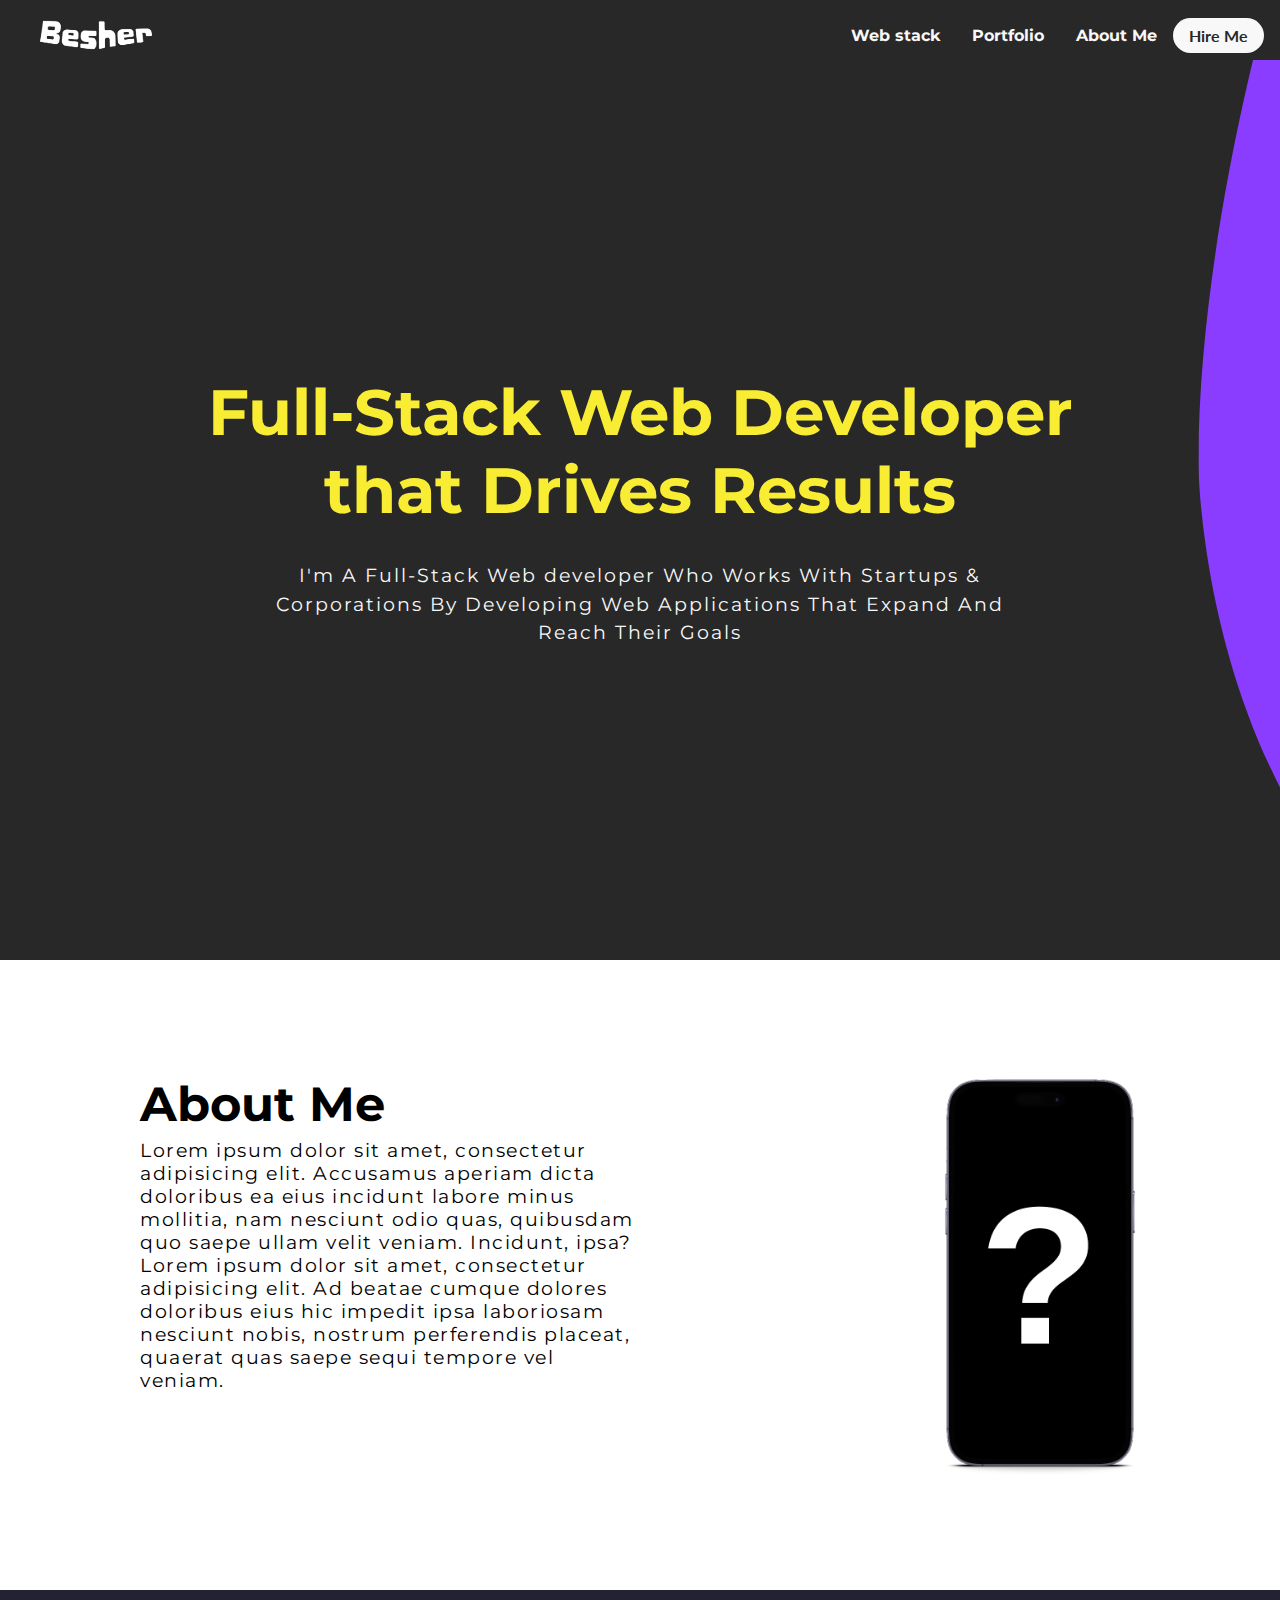
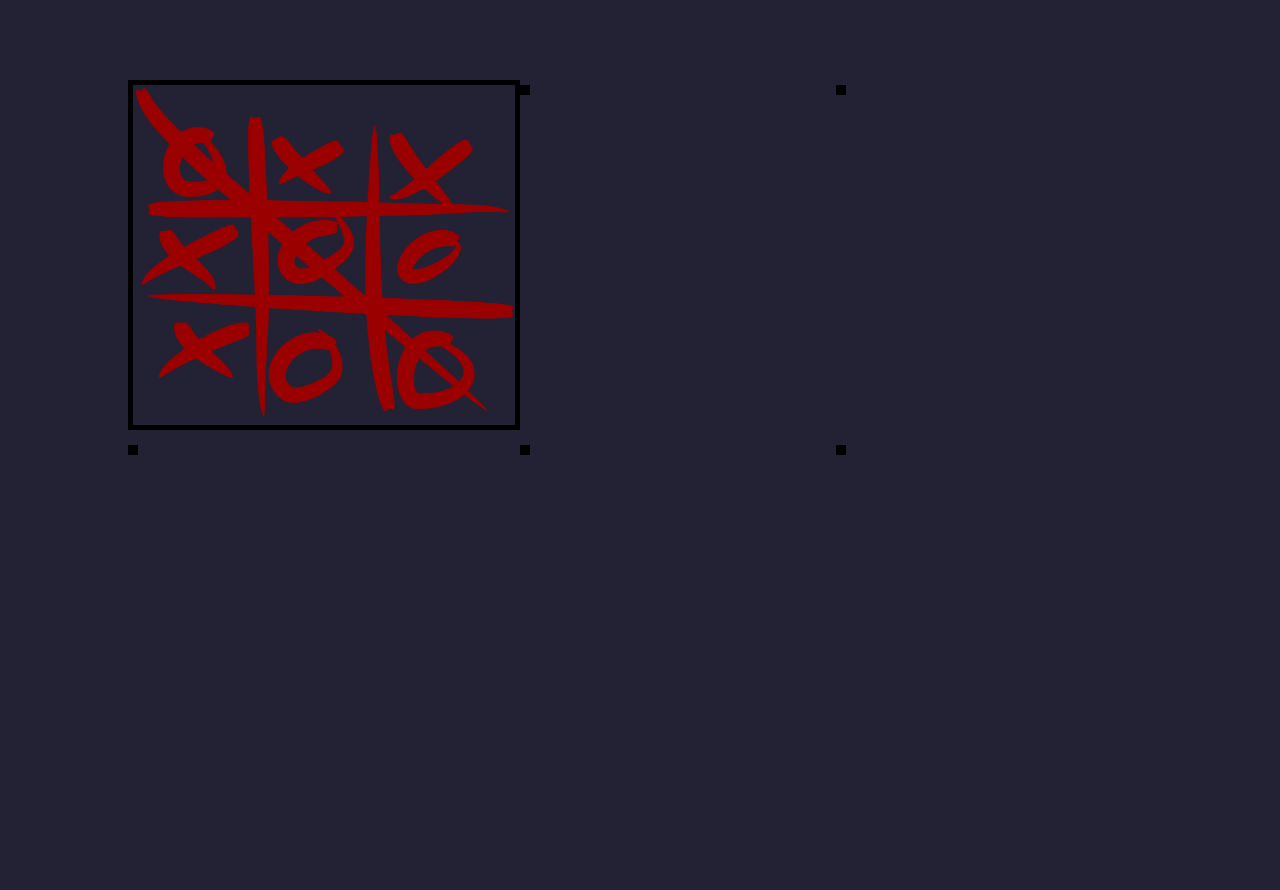
==== src/index.html @ e4ea9879 "Add files via upload" ====
<!doctype html>
<html lang="en">
<head>
    <meta charset="UTF-8">
    <meta name="viewport"
          content="width=device-width, user-scalable=no, initial-scale=1.0, maximum-scale=1.0, minimum-scale=1.0">
    <meta http-equiv="X-UA-Compatible" content="ie=edge">
    <link rel="stylesheet" href="style.css">
    <link rel="preconnect" href="https://fonts.googleapis.com">
    <link rel="preconnect" href="https://fonts.gstatic.com" crossorigin>
    <link href="https://fonts.googleapis.com/css2?family=Montserrat:ital,wght@0,100;0,400;1,400;1,700;1,900&display=swap" rel="stylesheet">
    <link href="https://fonts.googleapis.com/css2?family=Lato:wght@400;700;900&display=swap" rel="stylesheet">
    <title>Besher | Full-Stack Web Developer</title>
</head>
<body>
    <nav class="navbar">
        <img class="logo" src="../images/logo.svg" alt="">
        <ul class="menu">
            <li><a class="link" href="#">Web stack</a></li>
            <li><a class="link" href="#">Portfolio</a></li>
            <li><a class="link" href="#">About Me</a></li>
        </ul>
        <button class="button hire-me">Hire Me</button>
    </nav>

    <div class="hero-container">
        <div class="landing-info">
            <div class="landing-header">
                <h1>Full-Stack Web Developer that Drives Results</h1>
                <p>I'm A Full-Stack Web developer Who Works With Startups & Corporations By Developing Web Applications That Expand And Reach Their Goals </p>
            </div>
        </div>
    </div>

    <div class="about-container">
        <div class="about">
        <div class="column">
            <div class="left">
                <h2>About Me</h2>
                <p>Lorem ipsum dolor sit amet, consectetur adipisicing elit. Accusamus aperiam dicta doloribus ea eius incidunt labore minus mollitia, nam nesciunt odio quas, quibusdam quo saepe ullam velit veniam. Incidunt, ipsa? Lorem ipsum dolor sit amet, consectetur adipisicing elit. Ad beatae cumque dolores doloribus eius hic impedit ipsa laboriosam nesciunt nobis, nostrum perferendis placeat, quaerat quas saepe sequi tempore vel veniam.</p>
            </div>
            <div class="right">
                <img class="about-img" src="../images/about.svg" alt="about-img">
            </div>
        </div>
        </div>
    </div>

    <div class="portfolio-container">
        <div class="portfolio">
            <div class="project-img"><img class="project-img" src="../images/tictactoe.png" alt=""></div>
            <div class="project-img"><img src="Swipe" alt=""></div>
            <div class="project-img"><img src="" alt=""></div>
            <div class="project-img"><img src="" alt=""></div>
            <div class="project-img"><img src="" alt=""></div>
            <div class="project-img"><img src="" alt=""></div>
        </div>
    </div>




<script src="script.js"></script>
</body>
</html>
---- src/style.css ----
:root{
    --white: #F8F8F8;
    --gray: #757575;
    --black: #282828;
    --darkBlue: #222234;
    --lessDarkBlue: #222256;
    --yellow: #F9ED33;

    --width: 80%;
}

*{
    margin: 0;
    padding: 0;
    box-sizing: border-box;
}

body{
    font-family: 'Montserrat', sans-serif;
    display: flex;
    width: 100%;
    flex-direction: column;
    justify-content: center;
    align-items: center;
}

.section-container{
    width: 100%;
    max-width: var(--width);

}

.navbar{
    display: flex;
    align-items: center;
    justify-content: center;
    padding: 0 16px;
    background-color: var(--black);
    width: 100%;
}

.card{
    display: flex;
    flex-direction: column;
    justify-content: flex-start;
    align-items: flex-start;
    padding: 8px 16px 8px 0;
}


.navbar .logo{
    color: var(--white);
    margin-top: 10px;
    height: 50px;
    width: 200px;
    object-fit: cover;
}

.logo:hover{
    cursor: pointer;
}

.menu{
    max-width: var(--width);
    display: flex;
    list-style: none;
    justify-content: end;
    align-items: center;
    margin-top: 10px;
    width: 100%;

}

.menu a{
    margin: 0 16px;
    font-weight: bold;
    text-decoration: none;
    color: var(--white);
    transition: transform 250ms;
}

.menu a:hover{
    transform: scale(1.2);
    color: var(--gray);
}

.button{
    font-family: 'Lato', sans-serif;
    font-size: 16px;
    font-weight: bold;
    border-radius: 20px;
    border: none;
    background-color: var(--darkBlue);
    color: var(--white);
    padding: 8px 16px;
    transition: all 0.2s ease;
    text-align: center;
    white-space: nowrap;
}

.button:hover{
    cursor: pointer;
    color: var(--gray);
}


.hire-me{
    margin-top: 10px;
    background-color: var(--white);
    color: var(--black);
}

.hero-container{
    height: 100vh;
    width: 100%;
    background-color: var(--black);
    color: var(--yellow);
    display: flex;
    justify-content: center;
    align-items: center;
    background-image: url("../images/blob.svg");
    background-repeat: no-repeat;
    background-size: 3000px;
    background-position: 400px;
}

.landing-info{
    display: flex;
    justify-content: center;
    align-items: center;
}

.landing-header{
    display: flex;
    justify-content: center;
    align-items: center;
    flex-direction: column;
}

.landing-header h1{
    max-width: 900px;
    text-align: center;
    font-size: 4rem;
    margin-bottom: 32px;
    font-weight: bold;
}

.landing-header p{
    color: var(--white);
    line-height: 1.5;
    font-size: 1.2rem;
    max-width: 750px;
    text-align: center;
    letter-spacing: 2px;
}

.about-container{
    display: flex;
    justify-content: center;
    align-items: center;
    height: 70vh;
}

.about{
    width: 100%;
    display: flex;
    justify-content: center;
    align-items: center;
}

.column{
    display: flex;
    justify-content: flex-start;
    align-items: flex-start;

}

.column .left{
    display: flex;
    flex-direction: column;
    align-items: flex-start;
    width: 50%;
    max-width: 800px;
    height: 100%;
}

.column .right{
    width: 50%;
    max-width: 500px;
    display: flex;
    justify-content: flex-end;
}

.left h2{
    font-size: 3rem;
    font-weight: bold;
    margin-bottom: 6px;
}

.left p{
    font-size: 1.2rem;
    line-height: 1.2;
    letter-spacing: 1.5px;
}

.about-img{
    height: 400px;
}

.portfolio-container{
    display: flex;
    width: 100%;
    justify-content: center;
    align-items: center;
    height: 100vh;
    background-color: var(--darkBlue);
}

.portfolio{
    display: grid;
    grid-template-columns: 1fr 1fr 1fr;
    grid-template-rows: 1fr 1fr;
    width: var(--width);
    height: 80%;
}

.project-img{
}

.project-img img{
    height: 350px;
    place-self: center;
    border: 5px solid black;
}

.project-img:hover{
    cursor: pointer;
    transform: translateY(-5px);
}
#dasddasddsaddasd
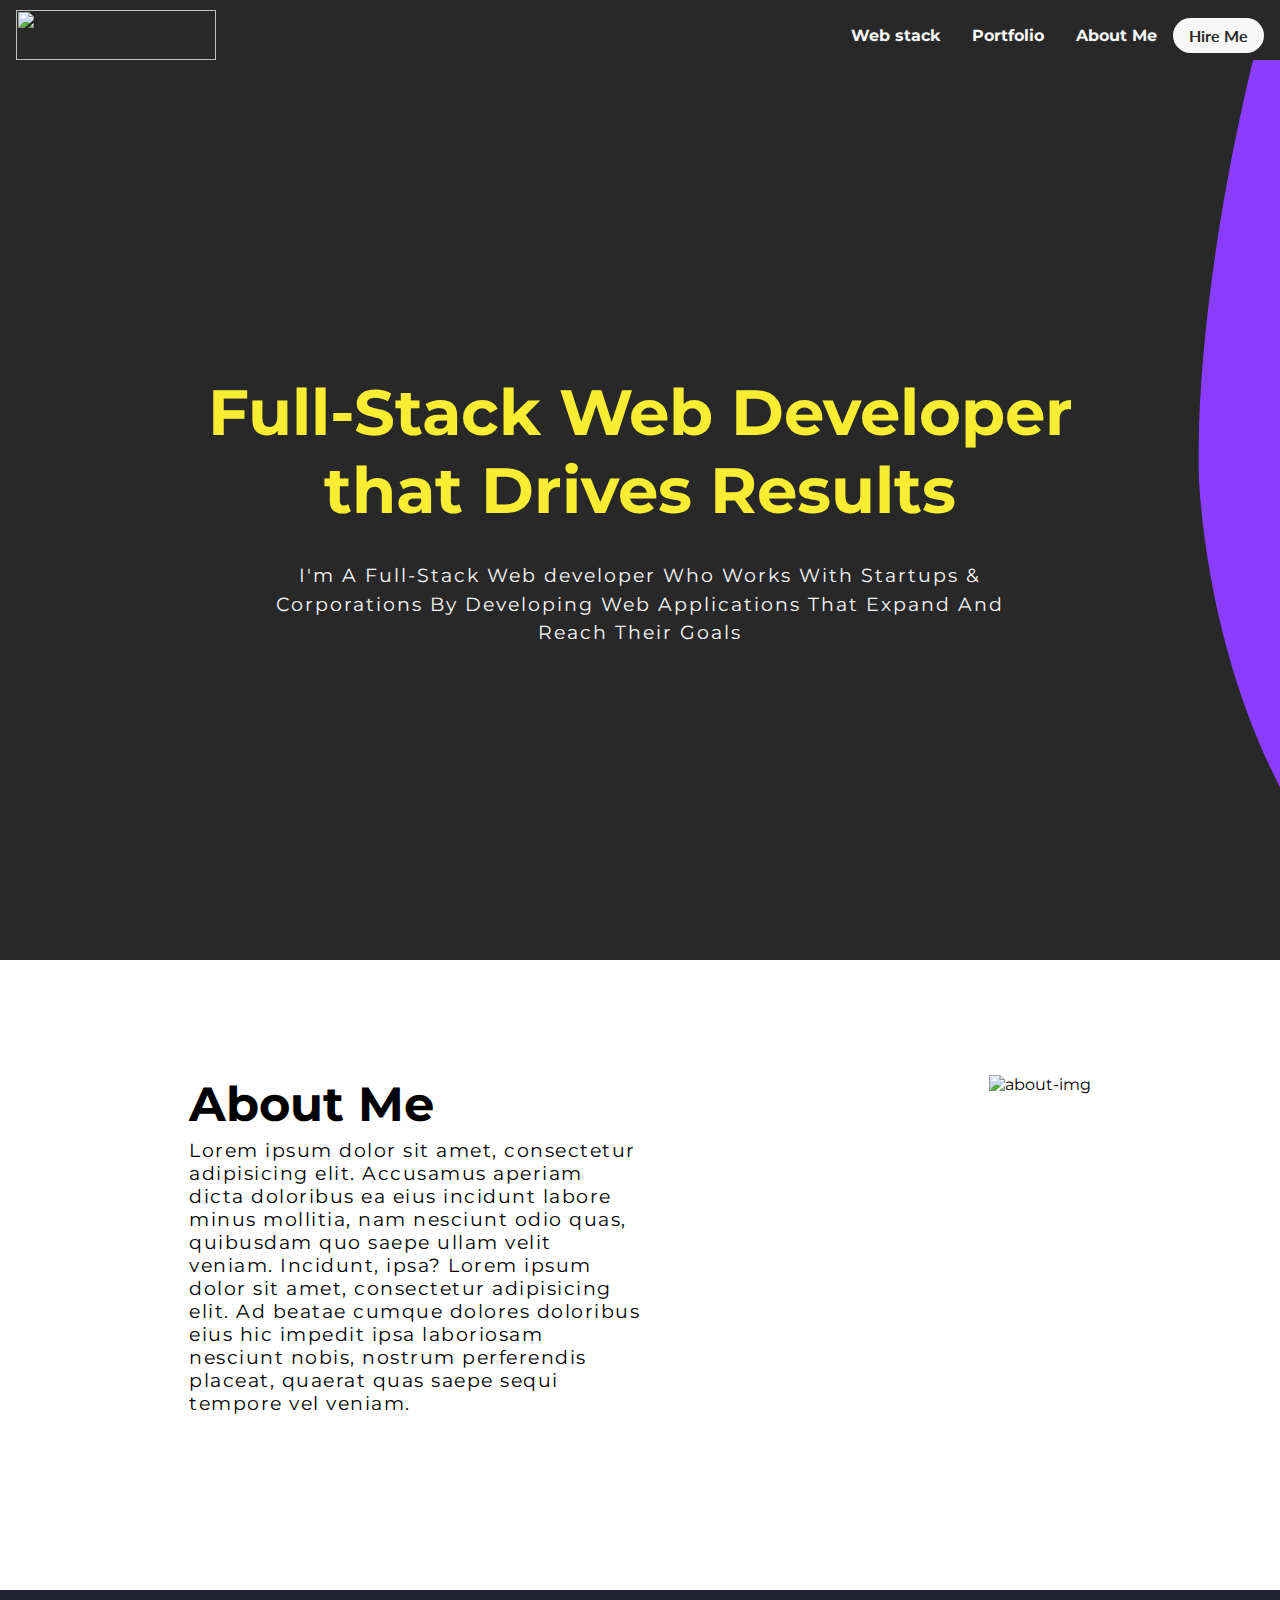
==== commit 72f37dba: "Update index.html removed file src" ====
--- a/src/index.html
+++ b/src/index.html
@@ -14,7 +14,7 @@
 </head>
 <body>
     <nav class="navbar">
-        <img class="logo" src="../images/logo.svg" alt="">
+        <img class="logo" src="images/logo.svg" alt="">
         <ul class="menu">
             <li><a class="link" href="#">Web stack</a></li>
             <li><a class="link" href="#">Portfolio</a></li>
@@ -40,7 +40,7 @@
                 <p>Lorem ipsum dolor sit amet, consectetur adipisicing elit. Accusamus aperiam dicta doloribus ea eius incidunt labore minus mollitia, nam nesciunt odio quas, quibusdam quo saepe ullam velit veniam. Incidunt, ipsa? Lorem ipsum dolor sit amet, consectetur adipisicing elit. Ad beatae cumque dolores doloribus eius hic impedit ipsa laboriosam nesciunt nobis, nostrum perferendis placeat, quaerat quas saepe sequi tempore vel veniam.</p>
             </div>
             <div class="right">
-                <img class="about-img" src="../images/about.svg" alt="about-img">
+                <img class="about-img" src="images/about.svg" alt="about-img">
             </div>
         </div>
         </div>
@@ -48,7 +48,7 @@
 
     <div class="portfolio-container">
         <div class="portfolio">
-            <div class="project-img"><img class="project-img" src="../images/tictactoe.png" alt=""></div>
+            <div class="project-img"><img class="project-img" src="images/tictactoe.png" alt=""></div>
             <div class="project-img"><img src="Swipe" alt=""></div>
             <div class="project-img"><img src="" alt=""></div>
             <div class="project-img"><img src="" alt=""></div>
@@ -62,4 +62,4 @@
 
 <script src="script.js"></script>
 </body>
-</html>+</html>
